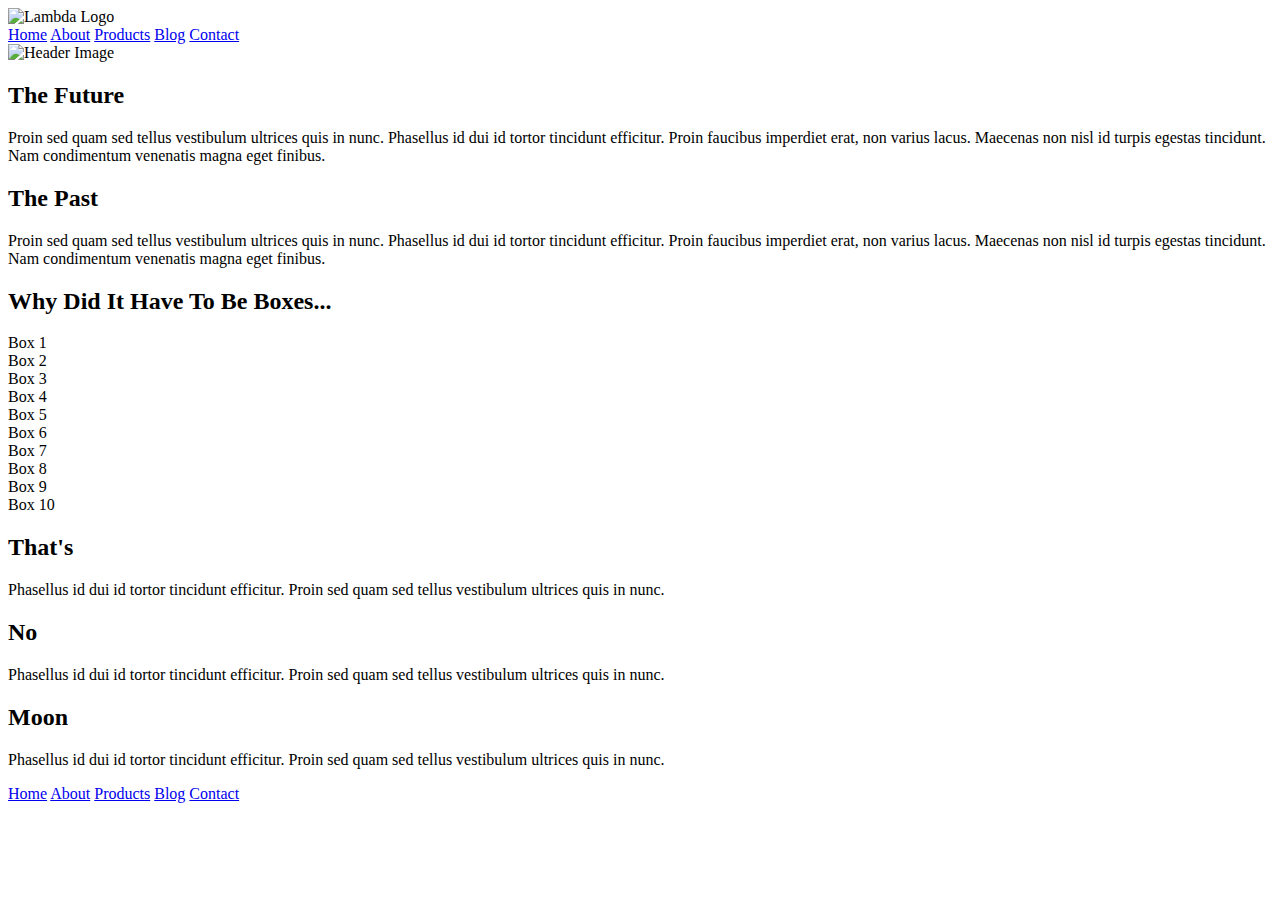
==== index.html @ d72ef6fe "almost done" ====
<!doctype html>

<html lang="en">
<head>
<link rel="stylesheet" href="C:\Users\Tyler\Desktop\Lambda\Unit1\Unit1Git\web-Sprint-Challenge-User-Interface-and-Git\css\index.css">

  <meta charset="utf-8">

  <title>Sprint Challenge - Home</title>

  <link href="https://fonts.googleapis.com/css?family=Roboto|Rubik" rel="stylesheet">
  <link rel="stylesheet" href="css/index.css">

</head>

<body>

<header>
<div class="logo">
<img src="img/lambda-black.png" alt="Lambda Logo">
</div>

<nav>
    <a href="#">Home</a>
    <a href="#">About</a>
    <a href="#">Products</a>
    <a href="#">Blog</a>
    <a href="#">Contact</a>
  </nav>  
  </header>

  <div class="headimg">

<img src="img/jumbo.jpg" alt="Header Image">

</div> 




    <div class="container">
   
        <section class="top-content">
            <div class="text-container">
                <h2>The Future</h2>
                <p>Proin sed quam sed tellus vestibulum ultrices quis in nunc. Phasellus id dui id tortor tincidunt efficitur. Proin faucibus imperdiet erat, non varius lacus. Maecenas non nisl id turpis egestas tincidunt. Nam condimentum venenatis magna eget finibus.</p>
            </div>
            <div class="text-container">
                <h2>The Past</h2>
                <p>Proin sed quam sed tellus vestibulum ultrices quis in nunc. Phasellus id dui id tortor tincidunt efficitur. Proin faucibus imperdiet erat, non varius lacus. Maecenas non nisl id turpis egestas tincidunt. Nam condimentum venenatis magna eget finibus.</p>
            </div>
        </section>
        
        <section class="middle-content">
        
            <h2>Why Did It Have To Be Boxes...</h2>
            
            <div class="boxes">
                <div class="box" style="background-color">Box 1</div>
                <div class="box">Box 2</div>
                <div class="box">Box 3</div>
                <div class="box">Box 4</div>
                <div class="box">Box 5</div>
                <div class="box">Box 6</div>
                <div class="box">Box 7</div>
                <div class="box">Box 8</div>
                <div class="box">Box 9</div>
                <div class="box">Box 10</div>
            </div>
        
        </section>

        <section class="bottom-content">

            <div class="text-container">
                <h2>That's</h2>
                <p>Phasellus id dui id tortor tincidunt efficitur. Proin sed quam sed tellus vestibulum ultrices quis in nunc.</p>
            </div>
            <div class="text-container">
                <h2>No</h2>
                <p>Phasellus id dui id tortor tincidunt efficitur. Proin sed quam sed tellus vestibulum ultrices quis in nunc.</p>
            </div>
            <div class="text-container">
                <h2>Moon</h2>
                <p>Phasellus id dui id tortor tincidunt efficitur. Proin sed quam sed tellus vestibulum ultrices quis in nunc.</p>
            </div>

        </section>
        
        <footer>
            <nav>
                <a href="#">Home</a>
                <a href="#">About</a>
                <a href="#">Products</a>
                <a href="#">Blog</a>
                <a href="#">Contact</a>
            </nav>
        </footer>
    </div><!-- container -->        
</body>
</html>
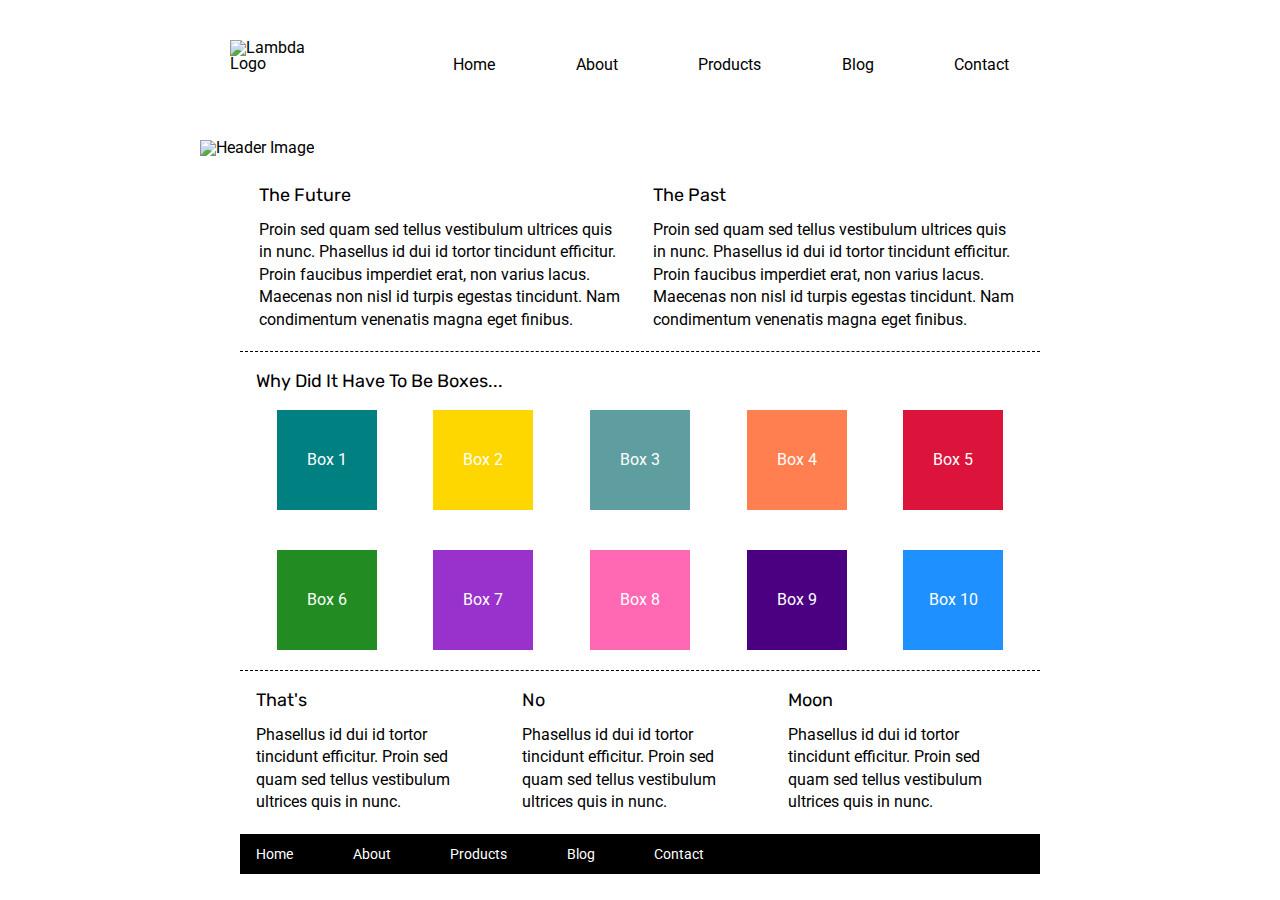
==== commit 771641f5: "finally free" ====
--- a/index.html
+++ b/index.html
@@ -22,7 +22,7 @@
 
 <nav>
     <a href="#">Home</a>
-    <a href="#">About</a>
+    <a href="about.html">About</a>
     <a href="#">Products</a>
     <a href="#">Blog</a>
     <a href="#">Contact</a>
@@ -56,16 +56,16 @@
             <h2>Why Did It Have To Be Boxes...</h2>
             
             <div class="boxes">
-                <div class="box" style="background-color">Box 1</div>
-                <div class="box">Box 2</div>
-                <div class="box">Box 3</div>
-                <div class="box">Box 4</div>
-                <div class="box">Box 5</div>
-                <div class="box">Box 6</div>
-                <div class="box">Box 7</div>
-                <div class="box">Box 8</div>
-                <div class="box">Box 9</div>
-                <div class="box">Box 10</div>
+                <div class="box" style="background-color: teal;">Box 1</div>
+                <div class="box" style="background-color: gold;">Box 2</div>
+                <div class="box" style="background-color: cadetblue;">Box 3</div>
+                <div class="box" style="background-color: coral;">Box 4</div>
+                <div class="box" style="background-color: crimson;">Box 5</div>
+                <div class="box" style="background-color: forestgreen;">Box 6</div>
+                <div class="box" style="background-color: darkorchid;">Box 7</div>
+                <div class="box" style="background-color: hotpink;">Box 8</div>
+                <div class="box" style="background-color: indigo;">Box 9</div>
+                <div class="box" style="background-color: dodgerblue;">Box 10</div>
             </div>
         
         </section>
--- a/css/index.css
+++ b/css/index.css
@@ -0,0 +1,185 @@
+/* http://meyerweb.com/eric/tools/css/reset/ 
+   v2.0 | 20110126
+   License: none (public domain)
+*/
+
+html, body, div, span, applet, object, iframe,
+h1, h2, h3, h4, h5, h6, p, blockquote, pre,
+a, abbr, acronym, address, big, cite, code,
+del, dfn, em, img, ins, kbd, q, s, samp,
+small, strike, strong, sub, sup, tt, var,
+b, u, i, center,
+dl, dt, dd, ol, ul, li,
+fieldset, form, label, legend,
+table, caption, tbody, tfoot, thead, tr, th, td,
+article, aside, canvas, details, embed, 
+figure, figcaption, footer, header, hgroup, 
+menu, nav, output, ruby, section, summary,
+time, mark, audio, video {
+	margin: 0;
+	padding: 0;
+	border: 0;
+	font-size: 100%;
+	font: inherit;
+	vertical-align: baseline;
+}
+/* HTML5 display-role reset for older browsers */
+article, aside, details, figcaption, figure, 
+footer, header, hgroup, menu, nav, section {
+	display: block;
+}
+body {
+	line-height: 1;
+}
+ol, ul {
+	list-style: none;
+}
+blockquote, q {
+	quotes: none;
+}
+blockquote:before, blockquote:after,
+q:before, q:after {
+	content: '';
+	content: none;
+}
+table {
+	border-collapse: collapse;
+	border-spacing: 0;
+}
+
+* {
+    box-sizing: border-box;
+}
+
+nav {
+  display:flex;
+  align-items: center;
+  justify-content: space-evenly;
+  width:70%;
+  height:30px;
+  
+}
+
+nav a{
+    text-decoration: none;
+    color: black;
+}
+
+header {
+    display:flex;
+    align-items: center;
+    justify-content: space-evenly;
+    margin: 0 auto;
+    width: 80%;
+}
+
+.logo{
+  width:80px;
+  height:90px;
+  display:inline-block;
+  margin-top: 40px;
+ margin-left: 40px;
+}
+
+.headimg img {
+  margin-bottom: 30px;
+   margin-top: 10px;
+   margin-left: 200px;
+   margin-right: 200px;
+   width: 70%;
+   height: auto;
+}
+
+html, body {
+    height: 100%;
+    font-family: 'Roboto', sans-serif;
+}
+
+h1, h2, h3, h4, h5 {
+    font-size: 18px;
+    margin-bottom: 15px;
+    font-family: 'Rubik', sans-serif;
+}
+
+p {
+    line-height: 1.4;
+}
+
+.container {
+    width: 800px;
+    margin: 0 auto;
+}
+
+.top-content {
+    display: flex;
+    flex-wrap: wrap;
+    justify-content: space-evenly;
+    margin-bottom: 20px;
+    border-bottom: 1px dashed black;
+}
+
+.top-content .text-container {
+    width: 48%;
+    padding: 0 1%;
+    padding-bottom: 20px;  
+}
+
+.middle-content {
+    margin-bottom: 20px;
+    border-bottom: 1px dashed black;
+}
+
+.middle-content h2 {
+    padding: 0 2%;
+    margin-bottom: 0;
+}
+
+.middle-content .boxes {
+    display: flex;
+    flex-wrap: wrap;
+    justify-content: space-evenly;
+}
+
+.middle-content .boxes .box {
+    width: 12.5%;
+    height: 100px;
+    background: black;
+    margin: 20px 2.5%;
+    color: white;
+    display: flex;
+    align-items: center;
+    justify-content: center;
+}
+
+.bottom-content {
+    display: flex;
+    margin: 0 2% 20px;
+    justify-content: space-around;
+}
+
+.bottom-content .text-container {
+    padding-right: 4%;
+}
+
+.bottom-content .text-container:last-child {
+    padding-right: 0;
+}
+
+footer {
+    width: 100%;
+    background: black;
+}
+
+footer nav {
+    width: 60%;
+    display: flex;
+    justify-content: space-between;
+    align-items: center;
+    padding: 20px 2%;
+    font-size: 14px;
+}
+
+footer nav a {
+    color: white;
+    text-decoration: none;
+}